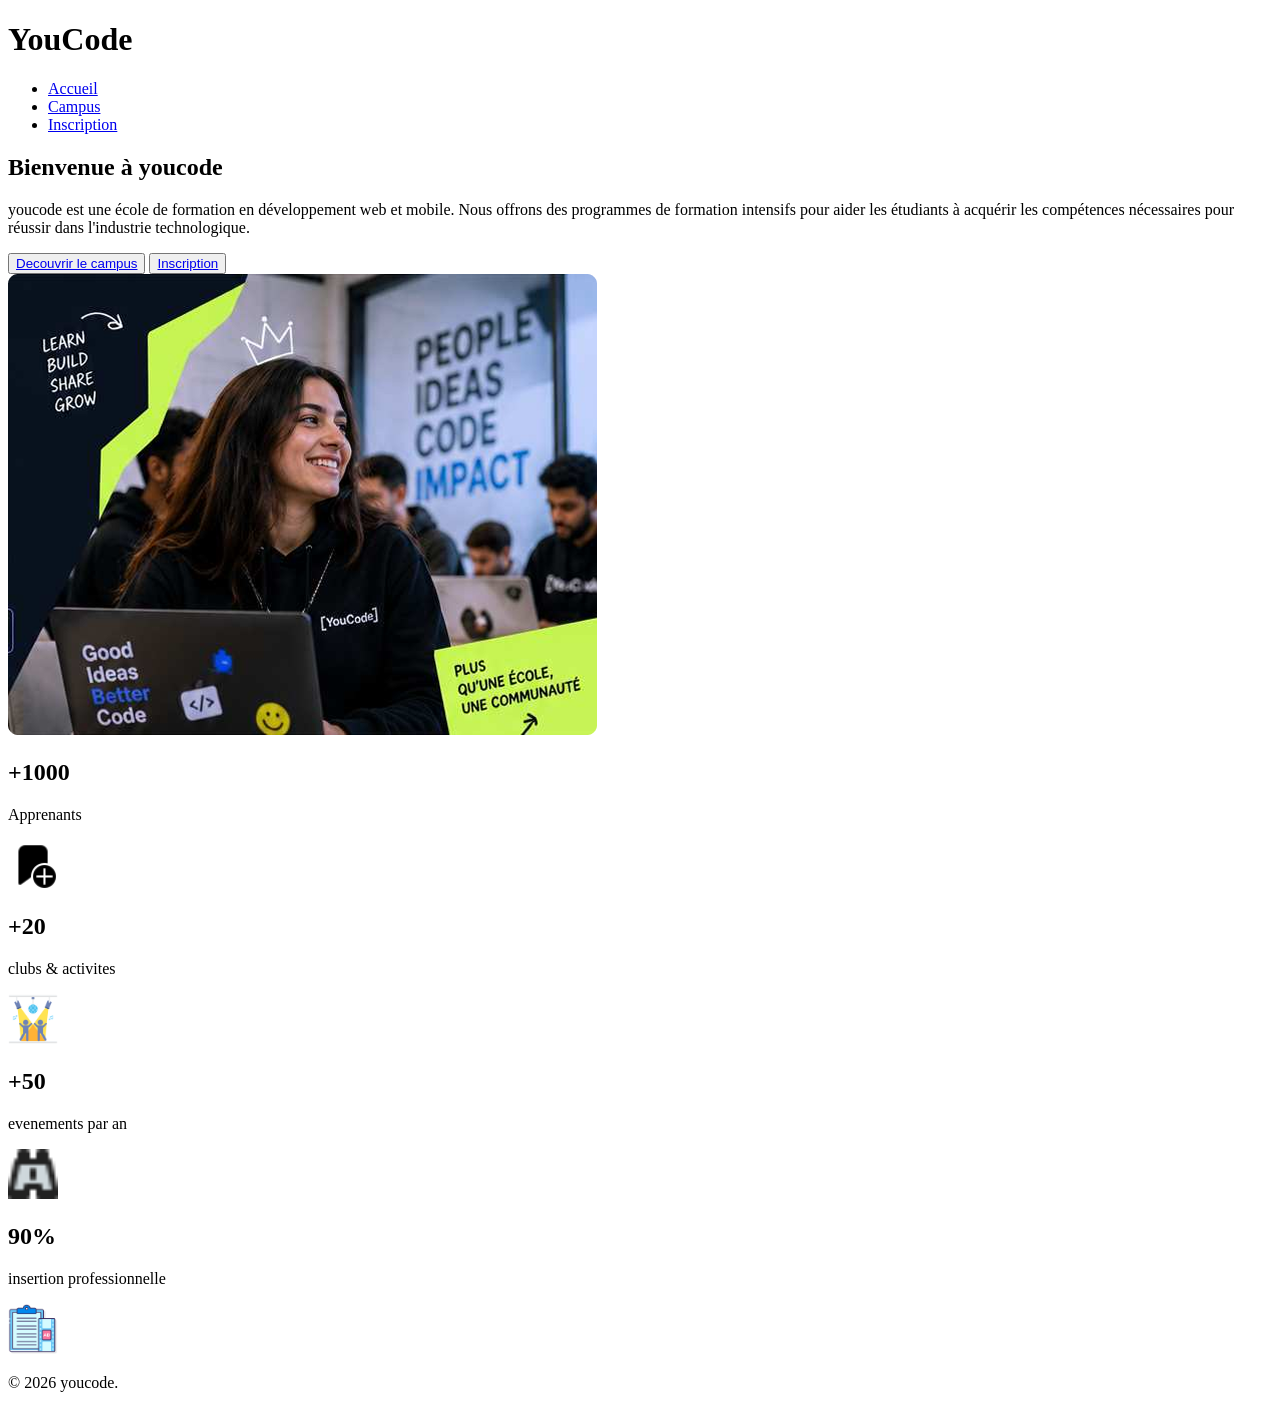
==== index.html @ 0d5c7ed9 "premier push je faire architicture de projet et je commance avec html pour la premier page" ====
<!DOCTYPE html>
<html>
    <head>
        <meta charset="UTF-8">
        <title>youcode</title>

    </head>
    <body>
        <header class="header">
            <div class="container-header">
            <h1 cless="logo"><span>YouCode</span></h1>
            <nav cless="Navigation">
                <ul class="nav">
                    <li><a href="index.html">Accueil</a></li>
                    <li><a href="campus.html">Campus</a></li>
                    <li><a href="inscription.html">Inscription</a></li>
                </ul>
            </nav>
            </div>
        </header>
        <main class="main">

            <section>
                <div cless="text-welcome">
                    <h1>Bienvenue à youcode</h1>
                    <p>youcode est une école de formation en développement web et mobile. Nous offrons des programmes de formation intensifs pour aider les étudiants à acquérir les compétences nécessaires pour réussir dans l'industrie technologique.</p>
                    <div id="btn-welcome">
                        <button><a href="campus.html">Decouvrir le campus </a></button>
                        <button><a href="inscription.html">Inscription</a></button>
                        
                    </div>

                </div>
                <div cless="image-welcome">
                    <img src="assets/images/Photo_Vie_etudiante.webp" alt="youcode">
                </div>
            </section>

            <section cless="statistique">
                <div cless="statistique-apprenants">
                    <h2>+1000</h2>
                    <p>Apprenants</p>
                    <img src="assets/icon/apprenants.png" alt="youcode" height="50px" width="50px">
                </div>
                <div cless="statistique-clubs">
                    <h2>+20</h2>
                    <p>clubs & activites</p>
                    <img src="assets/icon/club.png" alt="youcode" height="50px" width="50px">
                </div>
                <div cless="statistique-evenements">
                    <h2>+50</h2>
                    <p>evenements par an</p>
                    <img src="assets/icon/evenement.png" alt="youcode" height="50px" width="50px">
                </div>
                <div cless="statistique-insertion">
                    <h2>90%</h2>
                    <p>insertion professionnelle</p>
                    <img src="assets/icon/insection.png" alt="youcode" height="50px" width="50px">
                </div>

            </section>
            
            

        </main>
        <footer>
            <div>
                <p>© 2026 youcode.</p>
            </div>
        </footer>


    </body>



</html>
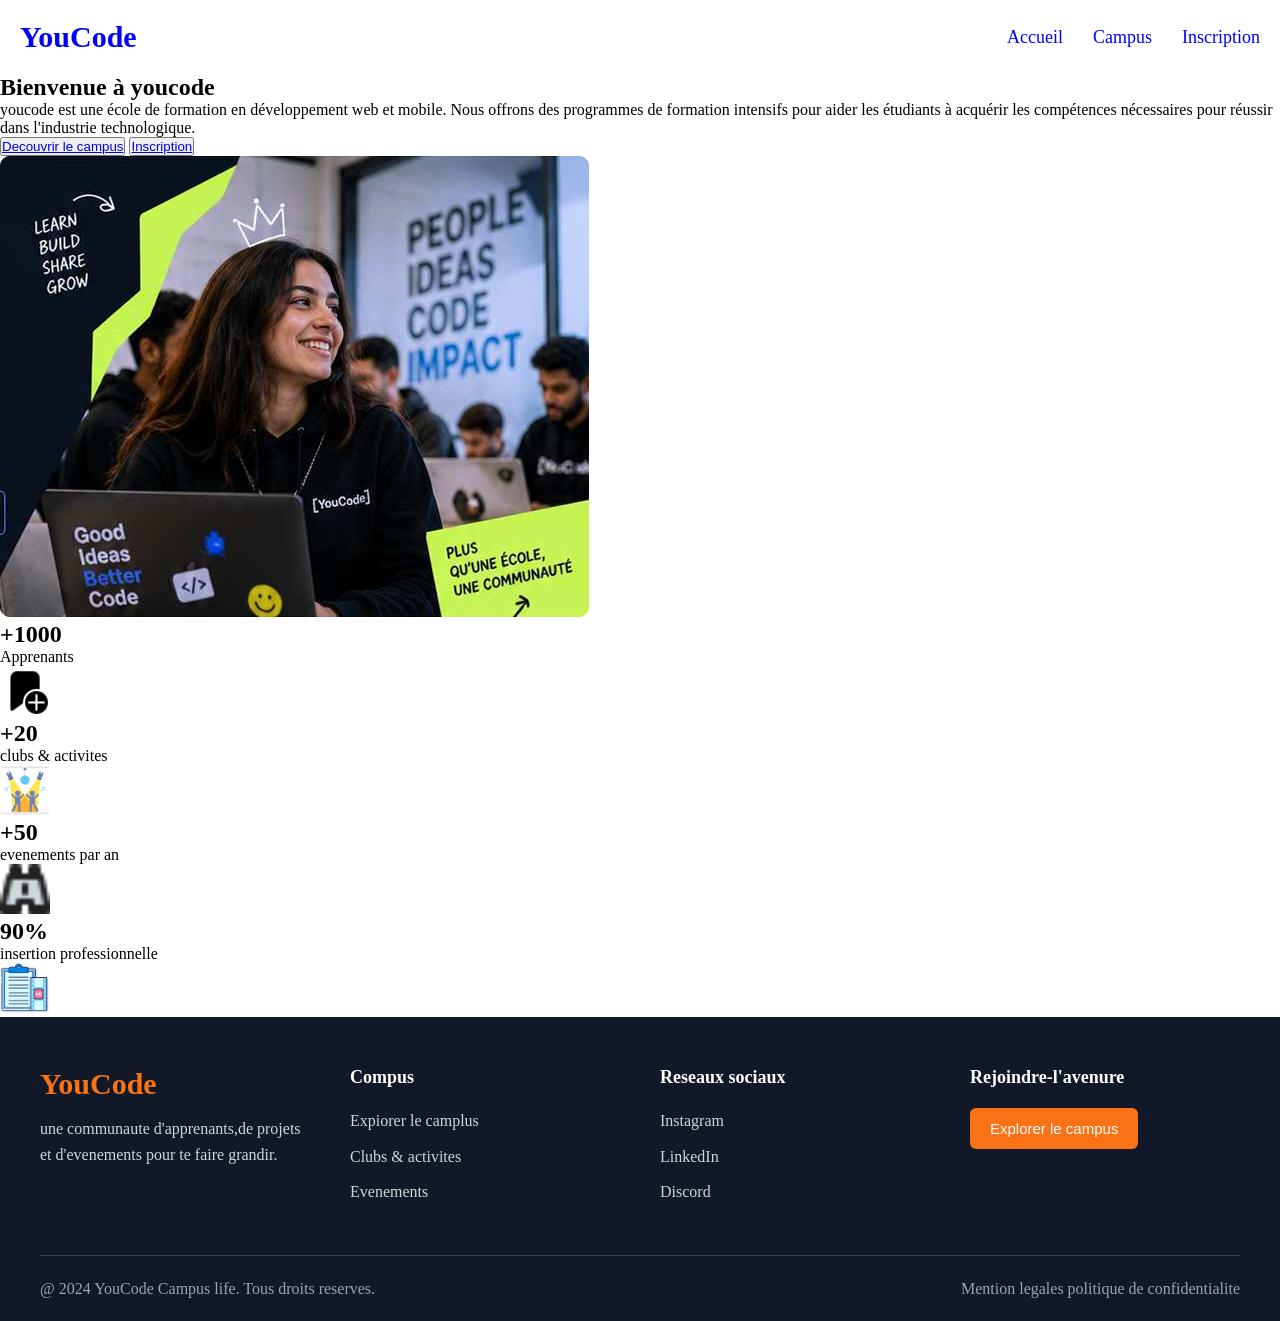
==== commit abe12021: "troisime push pour ajouter css (header et footer)" ====
--- a/index.html
+++ b/index.html
@@ -3,25 +3,27 @@
     <head>
         <meta charset="UTF-8">
         <title>youcode</title>
+        <meta name="viewport" content="width=device-width, initial-scale=1.0">
+        <link rel="stylesheet" href="css/style.css">
 
     </head>
     <body>
-        <header class="header">
-            <div class="container-header">
-            <h1 cless="logo"><span>YouCode</span></h1>
-            <nav cless="Navigation">
-                <ul class="nav">
-                    <li><a href="index.html">Accueil</a></li>
-                    <li><a href="campus.html">Campus</a></li>
-                    <li><a href="inscription.html">Inscription</a></li>
-                </ul>
-            </nav>
+        <header class="header-index">
+            <div class="container-header-index">
+                <h1 class="logo"><span>YouCode</span></h1>
+                <nav class="Navigation-index">
+                    <ul class="nav-index">
+                        <li><a href="index.html">Accueil</a></li>
+                        <li><a href="campus.html">Campus</a></li>
+                        <li><a href="inscription.html">Inscription</a></li>
+                    </ul>
+                </nav>
             </div>
         </header>
         <main class="main">
 
             <section>
-                <div cless="text-welcome">
+                <div class="text-welcome">
                     <h1>Bienvenue à youcode</h1>
                     <p>youcode est une école de formation en développement web et mobile. Nous offrons des programmes de formation intensifs pour aider les étudiants à acquérir les compétences nécessaires pour réussir dans l'industrie technologique.</p>
                     <div id="btn-welcome">
@@ -31,28 +33,28 @@
                     </div>
 
                 </div>
-                <div cless="image-welcome">
+                <div class="image-welcome">
                     <img src="assets/images/Photo_Vie_etudiante.webp" alt="youcode">
                 </div>
             </section>
 
-            <section cless="statistique">
-                <div cless="statistique-apprenants">
+            <section class="statistique">
+                <div class="statistique-apprenants">
                     <h2>+1000</h2>
                     <p>Apprenants</p>
                     <img src="assets/icon/apprenants.png" alt="youcode" height="50px" width="50px">
                 </div>
-                <div cless="statistique-clubs">
+                <div class="statistique-clubs">
                     <h2>+20</h2>
                     <p>clubs & activites</p>
                     <img src="assets/icon/club.png" alt="youcode" height="50px" width="50px">
                 </div>
-                <div cless="statistique-evenements">
+                <div class="statistique-evenements">
                     <h2>+50</h2>
                     <p>evenements par an</p>
                     <img src="assets/icon/evenement.png" alt="youcode" height="50px" width="50px">
                 </div>
-                <div cless="statistique-insertion">
+                <div class="statistique-insertion">
                     <h2>90%</h2>
                     <p>insertion professionnelle</p>
                     <img src="assets/icon/insection.png" alt="youcode" height="50px" width="50px">
@@ -63,10 +65,38 @@
             
 
         </main>
-        <footer>
-            <div>
-                <p>© 2026 youcode.</p>
-            </div>
+        <footer class="footer" >
+            <section>
+                <div class="title-web">
+                    <h1>YouCode</h1>
+                    <p>une communaute d'apprenants,de projets et d'evenements pour te faire grandir.</p>
+                </div>
+                <div class="compus">
+                    <h2>Compus</h2>
+                    <p>Expiorer le camplus</p>
+                    <p>Clubs & activites</p>
+                    <p>Evenements</p>
+                </div>
+                <div class="reseaux-sociaux">
+                    <h2>Reseaux sociaux</h2>
+                    <p>Instagram</p>
+                    <p>LinkedIn</p>
+                    <p>Discord</p>
+                </div>
+                <div class="rejoindre-nous">
+                    <h2>Rejoindre-l'avenure</h2>
+                    <button><a href="campus.html">Explorer le campus</a></button>
+
+                </div>
+            </section>
+            <section>
+                <div class="copyright">
+                    <p>@ 2024 YouCode Campus life. Tous droits reserves.</p>
+                </div>
+                <div class="footer-legal">
+                    <p>Mention legales   politique de confidentialite</p>
+                </div>
+            </section>
         </footer>
 
 
--- a/css/style.css
+++ b/css/style.css
@@ -0,0 +1,144 @@
+
+* {
+    margin: 0;
+    padding: 0;
+    box-sizing: border-box;
+}
+
+.header-index {
+    background-color: white;
+    padding: 20px 0;
+}
+
+.container-header-index {
+    width: 100%;
+    padding: 0 20px;
+
+    display: flex;
+    justify-content: space-between;
+    align-items: center;
+}
+
+.logo {
+    font-size: 30px;
+    color: white;
+}
+
+.logo span {
+    color: blue;
+}
+
+.nav-index {
+    list-style: none;
+    display: flex;
+    gap: 30px;
+}
+
+.nav-index a {
+    color: blue;
+    text-decoration: none;
+    font-size: 18px;
+}
+
+
+/* =========================
+   FOOTER
+========================= */
+
+.footer {
+    background-color: #111827;
+    color: white;
+    padding: 50px 40px 20px;
+}
+
+/* Première section du footer */
+.footer > section:first-child {
+    display: flex;
+    justify-content: space-between;
+    align-items: flex-start;
+    gap: 40px;
+}
+
+/* Les 4 colonnes */
+.title-web,
+.compus,
+.reseaux-sociaux,
+.rejoindre-nous {
+    width: 25%;
+}
+
+/* =========================
+   TITRES
+========================= */
+
+.title-web h1 {
+    font-size: 30px;
+    color: #f97316;
+    margin-bottom: 15px;
+}
+
+.footer h2 {
+    font-size: 18px;
+    margin-bottom: 20px;
+}
+
+/* =========================
+   TEXTES
+========================= */
+
+.footer p {
+    color: #d1d5db;
+    line-height: 1.6;
+    margin-bottom: 10px;
+}
+
+/* =========================
+   BOUTON
+========================= */
+
+.rejoindre-nous button {
+    background-color: #f97316;
+    border: none;
+    border-radius: 6px;
+    padding: 12px 20px;
+    cursor: pointer;
+}
+
+.rejoindre-nous button a {
+    color: white;
+    text-decoration: none;
+    font-size: 15px;
+}
+
+.rejoindre-nous button:hover {
+    background-color: #ea580c;
+}
+
+/* =========================
+   DEUXIÈME SECTION
+========================= */
+
+.footer > section:last-child {
+    display: flex;
+    justify-content: space-between;
+    align-items: center;
+
+    border-top: 1px solid #374151;
+
+    margin-top: 40px;
+    padding-top: 20px;
+}
+
+/* Copyright */
+
+.copyright p {
+    margin: 0;
+    color: #9ca3af;
+}
+
+/* Mentions légales */
+
+.footer-legal p {
+    margin: 0;
+    color: #9ca3af;
+}
